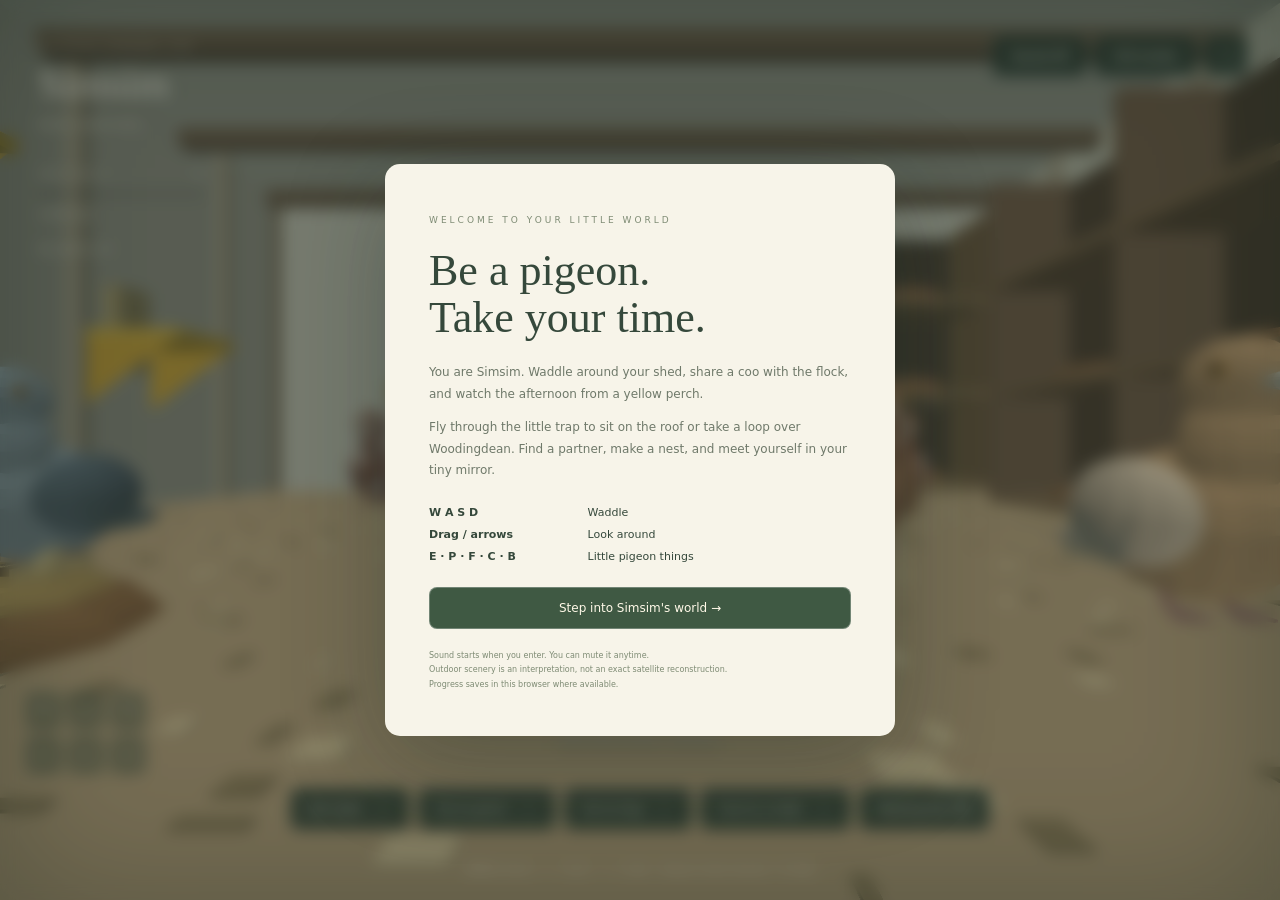
==== simsims-little-shed/index.html @ 7447b7e8 "Add Simsim's first-person pigeon game and game menu" ====
<!doctype html><html lang="en"><head><meta charset="utf-8"><meta name="viewport" content="width=device-width,initial-scale=1"><title>Simsim · A little pigeon life</title><link rel="stylesheet" href="style.css"></head><body><canvas id="world" aria-label="First person 3D pigeon simulation" tabindex="0"></canvas><div class="vignette"></div><header><div><small>A LITTLE PIGEON LIFE</small><h1>Simsim</h1><span id="place">Home, sweet shed.</span></div><div class="topButtons"><button id="sound">Sound off</button><button id="full">Full screen</button><button id="help">?</button></div></header><aside><label>SEED BELLY <b id="seeds">0</b></label><div class="meter"><i id="belly"></i></div><span id="round">A little loaf</span><div id="bond">No partner yet</div><div id="flightStat"></div></aside><div id="crosshair">·</div><div id="target"></div><div id="toast" role="status">Welcome home, Simsim.</div><nav id="actions"><button id="eat">Eat seed <kbd>E</kbd></button><button id="perch">Fly to perch <kbd>P</kbd></button><button id="fly">Go to trap <kbd>F</kbd></button><button id="coo">Coo to a male <kbd>C</kbd></button><button id="nest">Nesting box <kbd>B</kbd></button></nav><div id="walk"><button data-key="arrowleft">↶</button><button data-key="w">↑</button><button data-key="arrowright">↷</button><button data-key="a">←</button><button data-key="s">↓</button><button data-key="d">→</button></div><footer>WASD move · ← → turn · ↑ ↓ look · drag to look around · H help</footer><div id="intro" class="modal"><section><small>WELCOME TO YOUR LITTLE WORLD</small><h2>Be a pigeon.<br>Take your time.</h2><p>You are Simsim. Waddle around your shed, share a coo with the flock, and watch the afternoon from a yellow perch.</p><p>Fly through the little trap to sit on the roof or take a loop over Woodingdean. Find a partner, make a nest, and meet yourself in your tiny mirror.</p><div class="guide"><span><b>W A S D</b> Waddle</span><span><b>Drag / arrows</b> Look around</span><span><b>E · P · F · C · B</b> Little pigeon things</span></div><button id="start">Step into Simsim's world →</button><small class="note">Sound starts when you enter. You can mute it anytime.<br>Outdoor scenery is an interpretation, not an exact satellite reconstruction.<br>Progress saves in this browser where available.</small></section></div><script src="game3d.js"></script></body></html>
---- simsims-little-shed/style.css ----
*{box-sizing:border-box}html,body{width:100%;height:100%;margin:0;overflow:hidden;background:#abb9b4;color:#fff9e8;font-family:system-ui,sans-serif}#world{position:fixed;inset:0;width:100%;height:100%;display:block;touch-action:none;outline:none}.vignette{position:fixed;inset:0;pointer-events:none;box-shadow:inset 0 0 140px #17241c55}header{position:absolute;top:35px;left:38px;right:32px;display:flex;justify-content:space-between;pointer-events:none;text-shadow:0 2px 15px #0006}small{font-size:9px;letter-spacing:3px}h1{font-family:Georgia,serif;font-weight:400;font-size:43px;margin:5px 0}header span{font-size:11px;opacity:.8}.topButtons{display:flex;gap:7px;align-items:flex-start;pointer-events:auto}button{border:1px solid #fff4;background:#28382ed4;color:#fff9e8;backdrop-filter:blur(12px);border-radius:8px;padding:13px 18px;cursor:pointer;font:12px system-ui}button:hover{background:#596e4f}button:focus-visible{outline:3px solid #ead29b;outline-offset:3px}button:disabled{opacity:.55;cursor:default}aside{position:absolute;top:170px;left:38px;width:166px;text-shadow:0 1px 6px #0008}aside label{font-size:9px;letter-spacing:2px;display:flex;justify-content:space-between}.meter{height:4px;background:#0003;margin:12px 0 7px;border-radius:10px}.meter i{display:block;height:100%;background:#e3cd94;border-radius:10px;transition:width 1s}aside span,#bond,#flightStat{font-size:10px;line-height:1.7;opacity:.9}#bond{margin-top:18px}#crosshair{position:absolute;top:50%;left:50%;font-size:24px;pointer-events:none}#target{position:absolute;left:50%;top:54%;transform:translateX(-50%);text-align:center;font-size:12px;text-shadow:0 2px 6px #000;background:#23332799;border-radius:12px;padding:6px 12px;pointer-events:none}#target:empty{display:none}#toast{position:absolute;bottom:153px;left:50%;transform:translateX(-50%);text-align:center;max-width:600px;width:80%;font:italic 17px Georgia;text-shadow:0 2px 8px #000;pointer-events:none}nav{position:absolute;bottom:70px;left:50%;transform:translateX(-50%);display:flex;gap:8px;white-space:nowrap}kbd{font:9px system-ui;opacity:.6;border:1px solid #fff4;border-radius:3px;padding:2px 4px;margin-left:10px}footer{position:absolute;bottom:25px;width:100%;text-align:center;font-size:10px;letter-spacing:.5px;color:#fff9e8b3;pointer-events:none}.modal{position:absolute;inset:0;background:#14251d66;backdrop-filter:blur(8px);display:grid;place-items:center;padding:20px}.modal[hidden]{display:none}.modal section{max-width:510px;background:#f7f4e9;color:#35483b;padding:44px;border-radius:15px;box-shadow:0 24px 100px #12251d55}.modal small{color:#7e8b74}h2{font:44px/1.08 Georgia;margin:20px 0}.modal p{font-size:12px;line-height:1.8;color:#6f796a}.guide{display:grid;gap:9px;margin:24px 0;font-size:11px}.guide b{display:inline-block;width:155px}.modal button{width:100%;background:#3f5943;margin-bottom:20px}.note{display:block;font-size:8px!important;letter-spacing:0!important;line-height:1.8}#walk{position:absolute;bottom:125px;left:25px;display:grid;grid-template-columns:repeat(3,38px);gap:4px}#walk button{padding:10px 0;font-size:15px;background:#2c3c3066}@media(max-width:700px){header{top:20px;left:20px;right:15px}h1{font-size:32px}.topButtons button{padding:9px;font-size:10px}aside{left:20px;top:135px;width:130px}nav{bottom:44px;gap:4px;width:96%;flex-wrap:wrap;justify-content:center}nav button{padding:11px 9px;font-size:10px}kbd{display:none}footer{bottom:12px;font-size:8px}#toast{bottom:145px;font-size:14px;max-width:65%;left:63%}#walk{bottom:130px;left:15px;grid-template-columns:repeat(3,30px)}.modal section{padding:28px}h2{font-size:36px}}
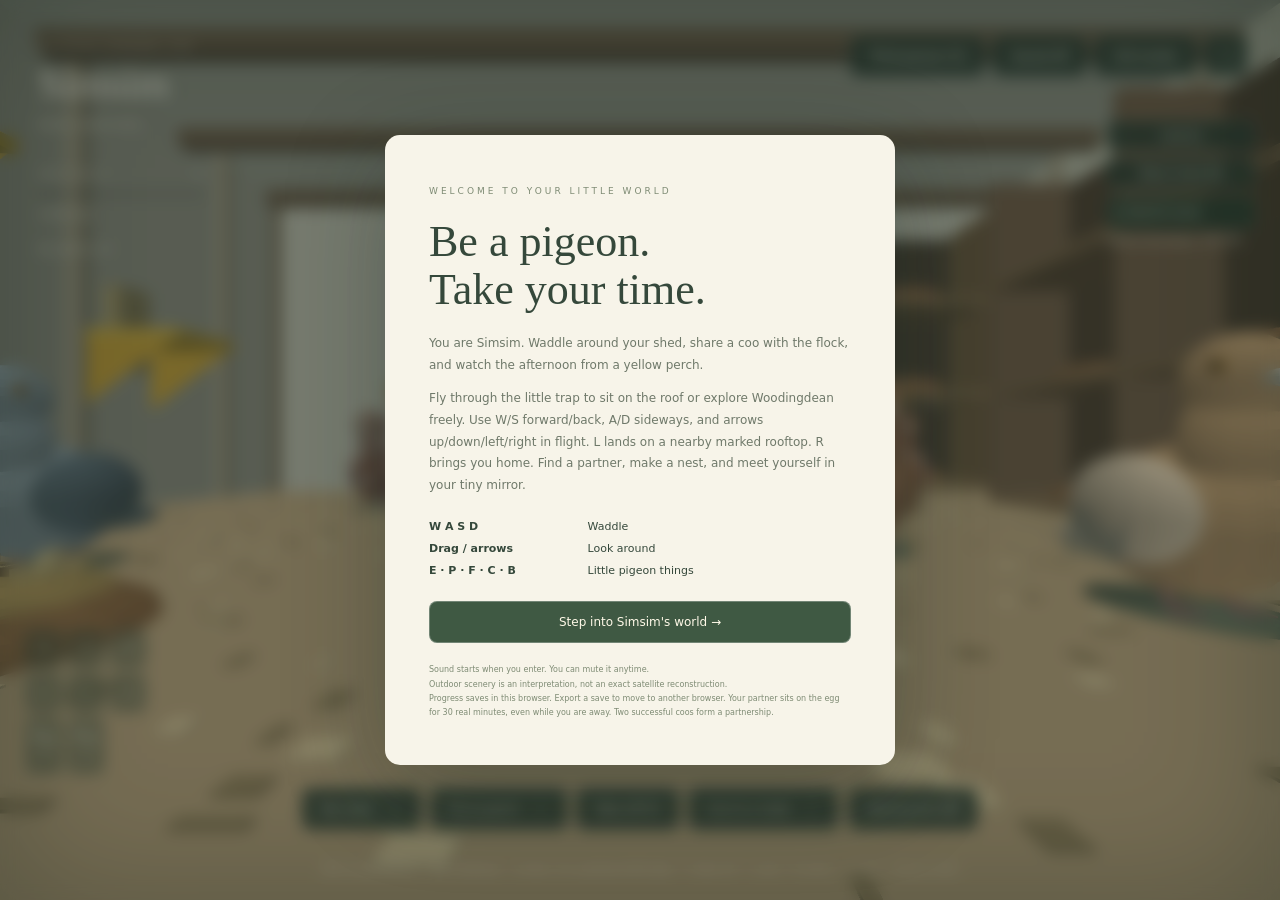
==== commit 5154a388: "Add saved pigeon families, free flight, third-person view and richer scenery" ====
--- a/simsims-little-shed/index.html
+++ b/simsims-little-shed/index.html
@@ -1,2 +1,3 @@
-<!doctype html><html lang="en"><head><meta charset="utf-8"><meta name="viewport" content="width=device-width,initial-scale=1"><title>Simsim · A little pigeon life</title><link rel="stylesheet" href="style.css"></head><body><canvas id="world" aria-label="First person 3D pigeon simulation" tabindex="0"></canvas><div class="vignette"></div><header><div><small>A LITTLE PIGEON LIFE</small><h1>Simsim</h1><span id="place">Home, sweet shed.</span></div><div class="topButtons"><button id="sound">Sound off</button><button id="full">Full screen</button><button id="help">?</button></div></header><aside><label>SEED BELLY <b id="seeds">0</b></label><div class="meter"><i id="belly"></i></div><span id="round">A little loaf</span><div id="bond">No partner yet</div><div id="flightStat"></div></aside><div id="crosshair">·</div><div id="target"></div><div id="toast" role="status">Welcome home, Simsim.</div><nav id="actions"><button id="eat">Eat seed <kbd>E</kbd></button><button id="perch">Fly to perch <kbd>P</kbd></button><button id="fly">Go to trap <kbd>F</kbd></button><button id="coo">Coo to a male <kbd>C</kbd></button><button id="nest">Nesting box <kbd>B</kbd></button></nav><div id="walk"><button data-key="arrowleft">↶</button><button data-key="w">↑</button><button data-key="arrowright">↷</button><button data-key="a">←</button><button data-key="s">↓</button><button data-key="d">→</button></div><footer>WASD move · ← → turn · ↑ ↓ look · drag to look around · H help</footer><div id="intro" class="modal"><section><small>WELCOME TO YOUR LITTLE WORLD</small><h2>Be a pigeon.<br>Take your time.</h2><p>You are Simsim. Waddle around your shed, share a coo with the flock, and watch the afternoon from a yellow perch.</p><p>Fly through the little trap to sit on the roof or take a loop over Woodingdean. Find a partner, make a nest, and meet yourself in your tiny mirror.</p><div class="guide"><span><b>W A S D</b> Waddle</span><span><b>Drag / arrows</b> Look around</span><span><b>E · P · F · C · B</b> Little pigeon things</span></div><button id="start">Step into Simsim's world →</button><small class="note">Sound starts when you enter. You can mute it anytime.<br>Outdoor scenery is an interpretation, not an exact satellite reconstruction.<br>Progress saves in this browser where available.</small></section></div><script src="game3d.js"></script></body></html>
+<!doctype html><html lang="en"><head><meta charset="utf-8"><meta name="viewport" content="width=device-width,initial-scale=1"><title>Simsim · A little pigeon life</title><link rel="stylesheet" href="style.css"></head><body><canvas id="world" aria-label="First person 3D pigeon simulation" tabindex="0"></canvas><div class="vignette"></div><header><div><small>A LITTLE PIGEON LIFE</small><h1>Simsim</h1><span id="place">Home, sweet shed.</span></div><div class="topButtons"><button id="view">Third person [V]</button><button id="sound">Sound off</button><button id="full">Full screen</button><button id="help">?</button></div></header><aside><label>SEED BELLY <b id="seeds">0</b></label><div class="meter"><i id="belly"></i></div><span id="round">A little loaf</span><div id="bond">No partner yet</div><div id="flightStat"></div></aside><div id="extras"><button id="land">Land [L]</button><button id="home">Return home [R]</button><details><summary>Sound &amp; saves</summary><button id="femaleLoad">Load Simsim coo</button><input id="femaleAudio" type="file" accept="audio/*,.m4a" hidden><button id="maleLoad">Load male reply (5s)</button><input id="maleAudio" type="file" accept="audio/*,.m4a" hidden><button id="backup">Export save</button><button id="restore">Import save</button><input id="saveFile" type="file" accept="application/json" hidden><label>Ambience <input id="ambience" type="range" min="0" max="1" step=".05" value=".3"></label><label>Effects <input id="effects" type="range" min="0" max="1" step=".05" value=".7"></label></details><small id="saveState">Checking save…</small></div><div id="crosshair">·</div><div id="target"></div><div id="toast" role="status">Welcome home, Simsim.</div><nav id="actions"><button id="eat">Eat seed <kbd>E</kbd></button><button id="perch">Fly to perch <kbd>P</kbd></button><button id="fly">Go to trap <kbd>F</kbd></button><button id="coo">Coo to a male <kbd>C</kbd></button><button id="nest">Nesting box <kbd>B</kbd></button></nav><div id="walk"><button data-key="arrowleft">↶</button><button data-key="w">↑</button><button data-key="arrowright">↷</button><button data-key="a">←</button><button data-key="s">↓</button><button data-key="d">→</button><button data-key="arrowup">Fly ↑</button><button data-key="arrowdown">Fly ↓</button></div><footer>W/S forward/back · A/D sideways · arrows: fly up/down/left/right · F take off · L land · R home · V view · drag to look</footer><div id="intro" class="modal"><section><small>WELCOME TO YOUR LITTLE WORLD</small><h2>Be a pigeon.<br>Take your time.</h2><p>You are Simsim. Waddle around your shed, share a coo with the flock, and watch the afternoon from a yellow perch.</p><p>Fly through the little trap to sit on the roof or explore Woodingdean freely. Use W/S forward/back, A/D sideways, and arrows up/down/left/right in flight. L lands on a nearby marked rooftop. R brings you home. Find a partner, make a nest, and meet yourself in your tiny mirror.</p><div class="guide"><span><b>W A S D</b> Waddle</span><span><b>Drag / arrows</b> Look around</span><span><b>E · P · F · C · B</b> Little pigeon things</span></div><button id="start">Step into Simsim's world →</button><small class="note">Sound starts when you enter. You can mute it anytime.<br>Outdoor scenery is an interpretation, not an exact satellite reconstruction.<br>Progress saves in this browser. Export a save to move to another browser. Your partner sits on the egg for 30 real minutes, even while you are away. Two successful coos form a partnership.</small></section></div><script src="game3d.js"></script><script src="upgrade.js"></script></body></html>
 
+
--- a/simsims-little-shed/style.css
+++ b/simsims-little-shed/style.css
@@ -1 +1,4 @@
 *{box-sizing:border-box}html,body{width:100%;height:100%;margin:0;overflow:hidden;background:#abb9b4;color:#fff9e8;font-family:system-ui,sans-serif}#world{position:fixed;inset:0;width:100%;height:100%;display:block;touch-action:none;outline:none}.vignette{position:fixed;inset:0;pointer-events:none;box-shadow:inset 0 0 140px #17241c55}header{position:absolute;top:35px;left:38px;right:32px;display:flex;justify-content:space-between;pointer-events:none;text-shadow:0 2px 15px #0006}small{font-size:9px;letter-spacing:3px}h1{font-family:Georgia,serif;font-weight:400;font-size:43px;margin:5px 0}header span{font-size:11px;opacity:.8}.topButtons{display:flex;gap:7px;align-items:flex-start;pointer-events:auto}button{border:1px solid #fff4;background:#28382ed4;color:#fff9e8;backdrop-filter:blur(12px);border-radius:8px;padding:13px 18px;cursor:pointer;font:12px system-ui}button:hover{background:#596e4f}button:focus-visible{outline:3px solid #ead29b;outline-offset:3px}button:disabled{opacity:.55;cursor:default}aside{position:absolute;top:170px;left:38px;width:166px;text-shadow:0 1px 6px #0008}aside label{font-size:9px;letter-spacing:2px;display:flex;justify-content:space-between}.meter{height:4px;background:#0003;margin:12px 0 7px;border-radius:10px}.meter i{display:block;height:100%;background:#e3cd94;border-radius:10px;transition:width 1s}aside span,#bond,#flightStat{font-size:10px;line-height:1.7;opacity:.9}#bond{margin-top:18px}#crosshair{position:absolute;top:50%;left:50%;font-size:24px;pointer-events:none}#target{position:absolute;left:50%;top:54%;transform:translateX(-50%);text-align:center;font-size:12px;text-shadow:0 2px 6px #000;background:#23332799;border-radius:12px;padding:6px 12px;pointer-events:none}#target:empty{display:none}#toast{position:absolute;bottom:153px;left:50%;transform:translateX(-50%);text-align:center;max-width:600px;width:80%;font:italic 17px Georgia;text-shadow:0 2px 8px #000;pointer-events:none}nav{position:absolute;bottom:70px;left:50%;transform:translateX(-50%);display:flex;gap:8px;white-space:nowrap}kbd{font:9px system-ui;opacity:.6;border:1px solid #fff4;border-radius:3px;padding:2px 4px;margin-left:10px}footer{position:absolute;bottom:25px;width:100%;text-align:center;font-size:10px;letter-spacing:.5px;color:#fff9e8b3;pointer-events:none}.modal{position:absolute;inset:0;background:#14251d66;backdrop-filter:blur(8px);display:grid;place-items:center;padding:20px}.modal[hidden]{display:none}.modal section{max-width:510px;background:#f7f4e9;color:#35483b;padding:44px;border-radius:15px;box-shadow:0 24px 100px #12251d55}.modal small{color:#7e8b74}h2{font:44px/1.08 Georgia;margin:20px 0}.modal p{font-size:12px;line-height:1.8;color:#6f796a}.guide{display:grid;gap:9px;margin:24px 0;font-size:11px}.guide b{display:inline-block;width:155px}.modal button{width:100%;background:#3f5943;margin-bottom:20px}.note{display:block;font-size:8px!important;letter-spacing:0!important;line-height:1.8}#walk{position:absolute;bottom:125px;left:25px;display:grid;grid-template-columns:repeat(3,38px);gap:4px}#walk button{padding:10px 0;font-size:15px;background:#2c3c3066}@media(max-width:700px){header{top:20px;left:20px;right:15px}h1{font-size:32px}.topButtons button{padding:9px;font-size:10px}aside{left:20px;top:135px;width:130px}nav{bottom:44px;gap:4px;width:96%;flex-wrap:wrap;justify-content:center}nav button{padding:11px 9px;font-size:10px}kbd{display:none}footer{bottom:12px;font-size:8px}#toast{bottom:145px;font-size:14px;max-width:65%;left:63%}#walk{bottom:130px;left:15px;grid-template-columns:repeat(3,30px)}.modal section{padding:28px}h2{font-size:36px}}
+
+#extras{position:absolute;right:24px;top:120px;display:flex;flex-direction:column;gap:7px;width:150px}#extras button{padding:9px;font-size:10px}#extras label{font-size:10px;display:grid;gap:3px}#extras input[type=range]{width:100%;accent-color:#ddc995}#saveState{font-size:8px;letter-spacing:0}.topButtons{flex-wrap:wrap;justify-content:flex-end}#walk{grid-template-columns:repeat(3,38px)}@media(max-width:700px){#extras{top:170px;right:12px;width:115px}#extras button{padding:7px}#extras label{font-size:8px}aside{width:115px}nav{bottom:45px}footer{font-size:7px;padding:0 10px}.topButtons{max-width:200px}}
+#extras details{border:1px solid #fff3;border-radius:8px;background:#273b2ed9;padding:10px;backdrop-filter:blur(12px)}#extras summary{font-size:10px;cursor:pointer}#extras details button{width:100%;margin-top:7px}#extras details label{margin-top:10px}
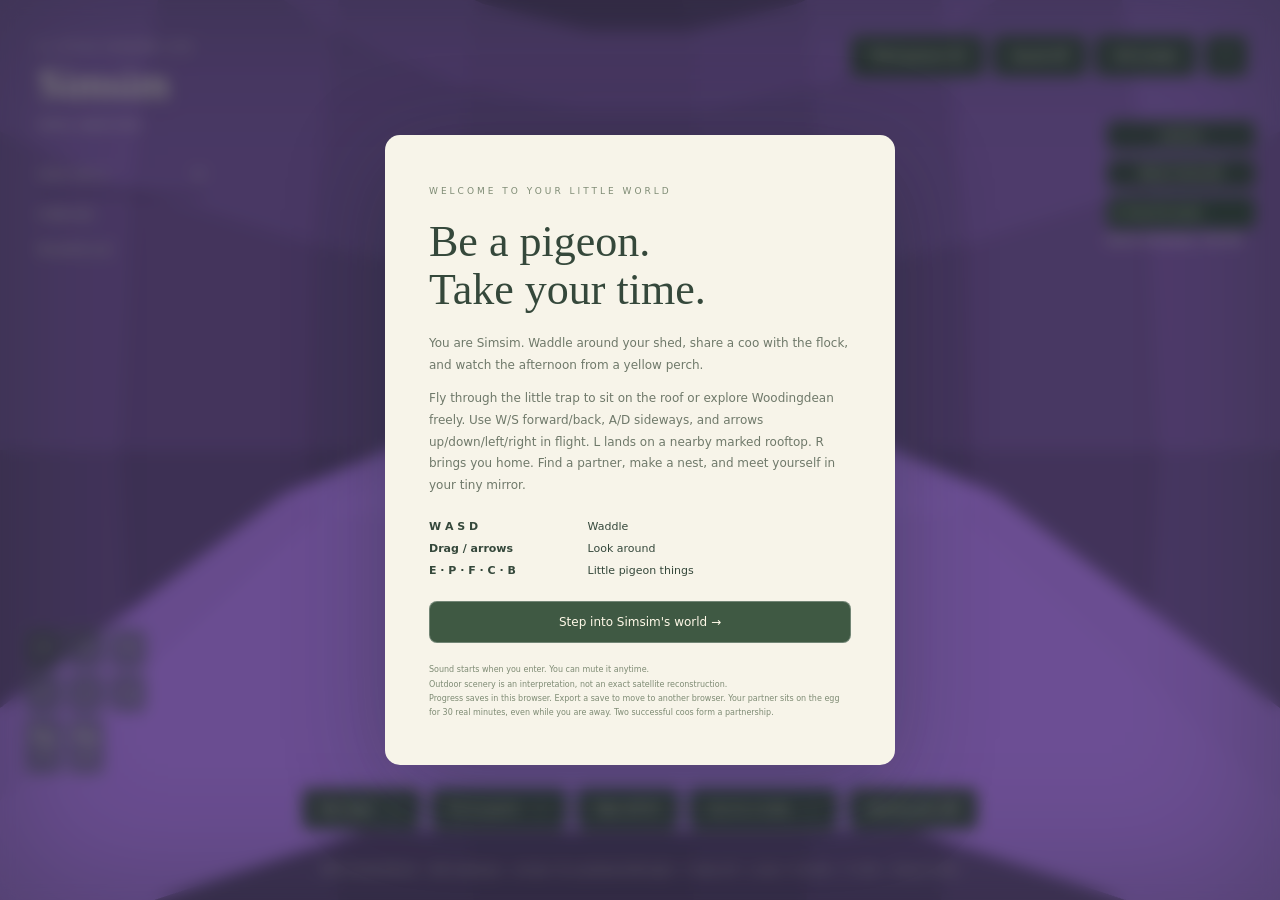
==== commit 9dcc67cb: "Force fresh game scripts after reverting expensive pigeon graphics" ====
--- a/simsims-little-shed/index.html
+++ b/simsims-little-shed/index.html
@@ -1,3 +1,3 @@
-<!doctype html><html lang="en"><head><meta charset="utf-8"><meta name="viewport" content="width=device-width,initial-scale=1"><title>Simsim · A little pigeon life</title><link rel="stylesheet" href="style.css"></head><body><canvas id="world" aria-label="First person 3D pigeon simulation" tabindex="0"></canvas><div class="vignette"></div><header><div><small>A LITTLE PIGEON LIFE</small><h1>Simsim</h1><span id="place">Home, sweet shed.</span></div><div class="topButtons"><button id="view">Third person [V]</button><button id="sound">Sound off</button><button id="full">Full screen</button><button id="help">?</button></div></header><aside><label>SEED BELLY <b id="seeds">0</b></label><div class="meter"><i id="belly"></i></div><span id="round">A little loaf</span><div id="bond">No partner yet</div><div id="flightStat"></div></aside><div id="extras"><button id="land">Land [L]</button><button id="home">Return home [R]</button><details><summary>Sound &amp; saves</summary><button id="femaleLoad">Load Simsim coo</button><input id="femaleAudio" type="file" accept="audio/*,.m4a" hidden><button id="maleLoad">Load male reply (5s)</button><input id="maleAudio" type="file" accept="audio/*,.m4a" hidden><button id="backup">Export save</button><button id="restore">Import save</button><input id="saveFile" type="file" accept="application/json" hidden><label>Ambience <input id="ambience" type="range" min="0" max="1" step=".05" value=".3"></label><label>Effects <input id="effects" type="range" min="0" max="1" step=".05" value=".7"></label></details><small id="saveState">Checking save…</small></div><div id="crosshair">·</div><div id="target"></div><div id="toast" role="status">Welcome home, Simsim.</div><nav id="actions"><button id="eat">Eat seed <kbd>E</kbd></button><button id="perch">Fly to perch <kbd>P</kbd></button><button id="fly">Go to trap <kbd>F</kbd></button><button id="coo">Coo to a male <kbd>C</kbd></button><button id="nest">Nesting box <kbd>B</kbd></button></nav><div id="walk"><button data-key="arrowleft">↶</button><button data-key="w">↑</button><button data-key="arrowright">↷</button><button data-key="a">←</button><button data-key="s">↓</button><button data-key="d">→</button><button data-key="arrowup">Fly ↑</button><button data-key="arrowdown">Fly ↓</button></div><footer>W/S forward/back · A/D sideways · arrows: fly up/down/left/right · F take off · L land · R home · V view · drag to look</footer><div id="intro" class="modal"><section><small>WELCOME TO YOUR LITTLE WORLD</small><h2>Be a pigeon.<br>Take your time.</h2><p>You are Simsim. Waddle around your shed, share a coo with the flock, and watch the afternoon from a yellow perch.</p><p>Fly through the little trap to sit on the roof or explore Woodingdean freely. Use W/S forward/back, A/D sideways, and arrows up/down/left/right in flight. L lands on a nearby marked rooftop. R brings you home. Find a partner, make a nest, and meet yourself in your tiny mirror.</p><div class="guide"><span><b>W A S D</b> Waddle</span><span><b>Drag / arrows</b> Look around</span><span><b>E · P · F · C · B</b> Little pigeon things</span></div><button id="start">Step into Simsim's world →</button><small class="note">Sound starts when you enter. You can mute it anytime.<br>Outdoor scenery is an interpretation, not an exact satellite reconstruction.<br>Progress saves in this browser. Export a save to move to another browser. Your partner sits on the egg for 30 real minutes, even while you are away. Two successful coos form a partnership.</small></section></div><script src="game3d.js"></script><script src="upgrade.js"></script></body></html>
+<!doctype html><html lang="en"><head><meta charset="utf-8"><meta name="viewport" content="width=device-width,initial-scale=1"><title>Simsim · A little pigeon life</title><link rel="stylesheet" href="style.css"></head><body><canvas id="world" aria-label="First person 3D pigeon simulation" tabindex="0"></canvas><div class="vignette"></div><header><div><small>A LITTLE PIGEON LIFE</small><h1>Simsim</h1><span id="place">Home, sweet shed.</span></div><div class="topButtons"><button id="view">Third person [V]</button><button id="sound">Sound off</button><button id="full">Full screen</button><button id="help">?</button></div></header><aside><label>SEED BELLY <b id="seeds">0</b></label><div class="meter"><i id="belly"></i></div><span id="round">A little loaf</span><div id="bond">No partner yet</div><div id="flightStat"></div></aside><div id="extras"><button id="land">Land [L]</button><button id="home">Return home [R]</button><details><summary>Sound &amp; saves</summary><button id="femaleLoad">Load Simsim coo</button><input id="femaleAudio" type="file" accept="audio/*,.m4a" hidden><button id="maleLoad">Load male reply (5s)</button><input id="maleAudio" type="file" accept="audio/*,.m4a" hidden><button id="backup">Export save</button><button id="restore">Import save</button><input id="saveFile" type="file" accept="application/json" hidden><label>Ambience <input id="ambience" type="range" min="0" max="1" step=".05" value=".3"></label><label>Effects <input id="effects" type="range" min="0" max="1" step=".05" value=".7"></label></details><small id="saveState">Checking save…</small></div><div id="crosshair">·</div><div id="target"></div><div id="toast" role="status">Welcome home, Simsim.</div><nav id="actions"><button id="eat">Eat seed <kbd>E</kbd></button><button id="perch">Fly to perch <kbd>P</kbd></button><button id="fly">Go to trap <kbd>F</kbd></button><button id="coo">Coo to a male <kbd>C</kbd></button><button id="nest">Nesting box <kbd>B</kbd></button></nav><div id="walk"><button data-key="arrowleft">↶</button><button data-key="w">↑</button><button data-key="arrowright">↷</button><button data-key="a">←</button><button data-key="s">↓</button><button data-key="d">→</button><button data-key="arrowup">Fly ↑</button><button data-key="arrowdown">Fly ↓</button></div><footer>W/S forward/back · A/D sideways · arrows: fly up/down/left/right · F take off · L land · R home · V view · drag to look</footer><div id="intro" class="modal"><section><small>WELCOME TO YOUR LITTLE WORLD</small><h2>Be a pigeon.<br>Take your time.</h2><p>You are Simsim. Waddle around your shed, share a coo with the flock, and watch the afternoon from a yellow perch.</p><p>Fly through the little trap to sit on the roof or explore Woodingdean freely. Use W/S forward/back, A/D sideways, and arrows up/down/left/right in flight. L lands on a nearby marked rooftop. R brings you home. Find a partner, make a nest, and meet yourself in your tiny mirror.</p><div class="guide"><span><b>W A S D</b> Waddle</span><span><b>Drag / arrows</b> Look around</span><span><b>E · P · F · C · B</b> Little pigeon things</span></div><button id="start">Step into Simsim's world →</button><small class="note">Sound starts when you enter. You can mute it anytime.<br>Outdoor scenery is an interpretation, not an exact satellite reconstruction.<br>Progress saves in this browser. Export a save to move to another browser. Your partner sits on the egg for 30 real minutes, even while you are away. Two successful coos form a partnership.</small></section></div><script src="game3d.js?v=restored-20261117"></script><script src="upgrade.js?v=restored-20261117"></script></body></html>
 
 
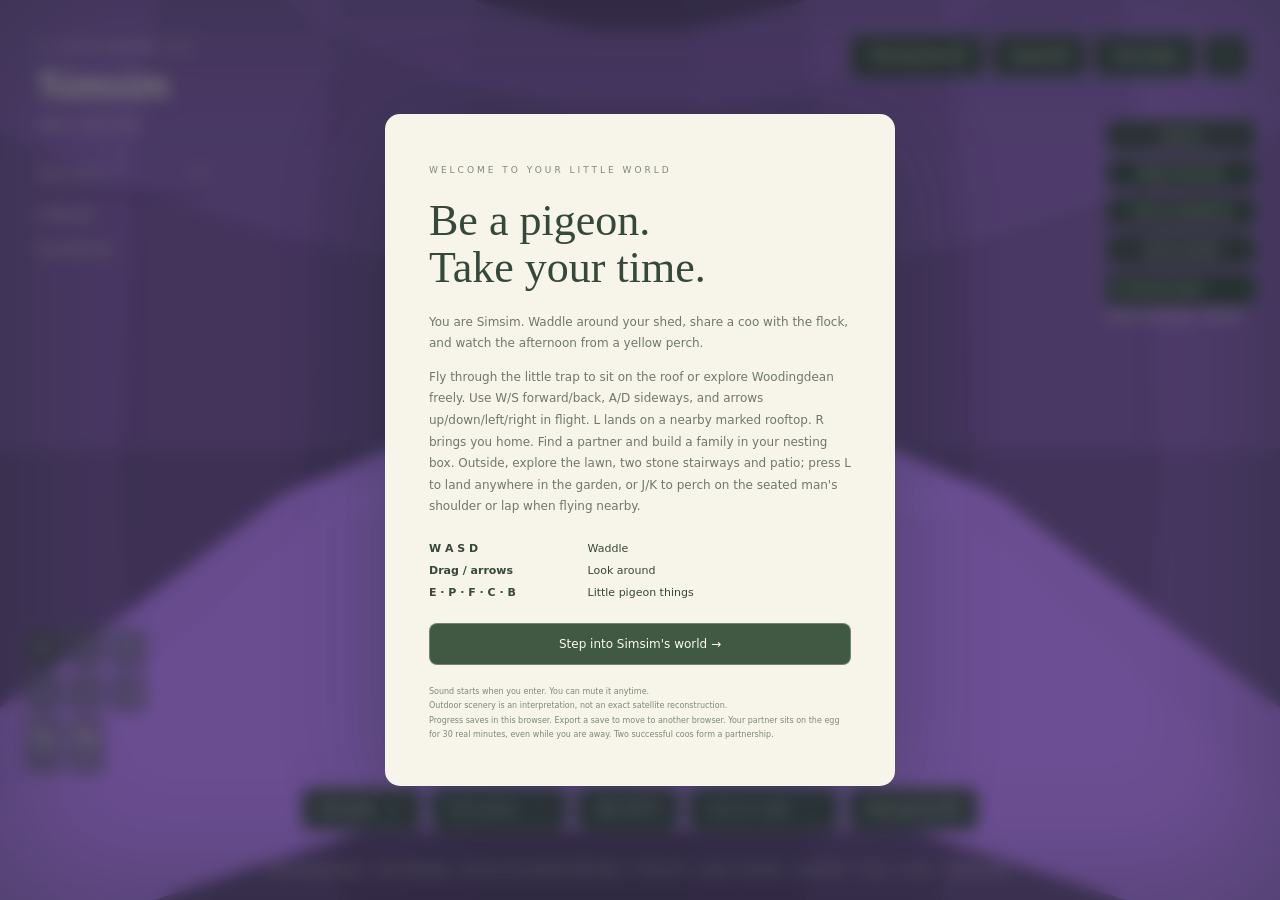
==== commit d4a46b0c: "Add shoulder/lap buttons and update instructions; refresh game scripts" ====
--- a/simsims-little-shed/index.html
+++ b/simsims-little-shed/index.html
@@ -1,3 +1,3 @@
-<!doctype html><html lang="en"><head><meta charset="utf-8"><meta name="viewport" content="width=device-width,initial-scale=1"><title>Simsim · A little pigeon life</title><link rel="stylesheet" href="style.css"></head><body><canvas id="world" aria-label="First person 3D pigeon simulation" tabindex="0"></canvas><div class="vignette"></div><header><div><small>A LITTLE PIGEON LIFE</small><h1>Simsim</h1><span id="place">Home, sweet shed.</span></div><div class="topButtons"><button id="view">Third person [V]</button><button id="sound">Sound off</button><button id="full">Full screen</button><button id="help">?</button></div></header><aside><label>SEED BELLY <b id="seeds">0</b></label><div class="meter"><i id="belly"></i></div><span id="round">A little loaf</span><div id="bond">No partner yet</div><div id="flightStat"></div></aside><div id="extras"><button id="land">Land [L]</button><button id="home">Return home [R]</button><details><summary>Sound &amp; saves</summary><button id="femaleLoad">Load Simsim coo</button><input id="femaleAudio" type="file" accept="audio/*,.m4a" hidden><button id="maleLoad">Load male reply (5s)</button><input id="maleAudio" type="file" accept="audio/*,.m4a" hidden><button id="backup">Export save</button><button id="restore">Import save</button><input id="saveFile" type="file" accept="application/json" hidden><label>Ambience <input id="ambience" type="range" min="0" max="1" step=".05" value=".3"></label><label>Effects <input id="effects" type="range" min="0" max="1" step=".05" value=".7"></label></details><small id="saveState">Checking save…</small></div><div id="crosshair">·</div><div id="target"></div><div id="toast" role="status">Welcome home, Simsim.</div><nav id="actions"><button id="eat">Eat seed <kbd>E</kbd></button><button id="perch">Fly to perch <kbd>P</kbd></button><button id="fly">Go to trap <kbd>F</kbd></button><button id="coo">Coo to a male <kbd>C</kbd></button><button id="nest">Nesting box <kbd>B</kbd></button></nav><div id="walk"><button data-key="arrowleft">↶</button><button data-key="w">↑</button><button data-key="arrowright">↷</button><button data-key="a">←</button><button data-key="s">↓</button><button data-key="d">→</button><button data-key="arrowup">Fly ↑</button><button data-key="arrowdown">Fly ↓</button></div><footer>W/S forward/back · A/D sideways · arrows: fly up/down/left/right · F take off · L land · R home · V view · drag to look</footer><div id="intro" class="modal"><section><small>WELCOME TO YOUR LITTLE WORLD</small><h2>Be a pigeon.<br>Take your time.</h2><p>You are Simsim. Waddle around your shed, share a coo with the flock, and watch the afternoon from a yellow perch.</p><p>Fly through the little trap to sit on the roof or explore Woodingdean freely. Use W/S forward/back, A/D sideways, and arrows up/down/left/right in flight. L lands on a nearby marked rooftop. R brings you home. Find a partner, make a nest, and meet yourself in your tiny mirror.</p><div class="guide"><span><b>W A S D</b> Waddle</span><span><b>Drag / arrows</b> Look around</span><span><b>E · P · F · C · B</b> Little pigeon things</span></div><button id="start">Step into Simsim's world →</button><small class="note">Sound starts when you enter. You can mute it anytime.<br>Outdoor scenery is an interpretation, not an exact satellite reconstruction.<br>Progress saves in this browser. Export a save to move to another browser. Your partner sits on the egg for 30 real minutes, even while you are away. Two successful coos form a partnership.</small></section></div><script src="game3d.js?v=restored-20261117"></script><script src="upgrade.js?v=restored-20261117"></script></body></html>
+<!doctype html><html lang="en"><head><meta charset="utf-8"><meta name="viewport" content="width=device-width,initial-scale=1"><title>Simsim · A little pigeon life</title><link rel="stylesheet" href="style.css"></head><body><canvas id="world" aria-label="First person 3D pigeon simulation" tabindex="0"></canvas><div class="vignette"></div><header><div><small>A LITTLE PIGEON LIFE</small><h1>Simsim</h1><span id="place">Home, sweet shed.</span></div><div class="topButtons"><button id="view">Third person [V]</button><button id="sound">Sound off</button><button id="full">Full screen</button><button id="help">?</button></div></header><aside><label>SEED BELLY <b id="seeds">0</b></label><div class="meter"><i id="belly"></i></div><span id="round">A little loaf</span><div id="bond">No partner yet</div><div id="flightStat"></div></aside><div id="extras"><button id="land">Land [L]</button><button id="home">Return home [R]</button><button id="shoulder">Land on shoulder [J]</button><button id="lapSeat">Land on lap [K]</button><details><summary>Sound &amp; saves</summary><button id="femaleLoad">Load Simsim coo</button><input id="femaleAudio" type="file" accept="audio/*,.m4a" hidden><button id="maleLoad">Load male reply (5s)</button><input id="maleAudio" type="file" accept="audio/*,.m4a" hidden><button id="backup">Export save</button><button id="restore">Import save</button><input id="saveFile" type="file" accept="application/json" hidden><label>Ambience <input id="ambience" type="range" min="0" max="1" step=".05" value=".3"></label><label>Effects <input id="effects" type="range" min="0" max="1" step=".05" value=".7"></label></details><small id="saveState">Checking save…</small></div><div id="crosshair">·</div><div id="target"></div><div id="toast" role="status">Welcome home, Simsim.</div><nav id="actions"><button id="eat">Eat seed <kbd>E</kbd></button><button id="perch">Fly to perch <kbd>P</kbd></button><button id="fly">Go to trap <kbd>F</kbd></button><button id="coo">Coo to a male <kbd>C</kbd></button><button id="nest">Nesting box <kbd>B</kbd></button></nav><div id="walk"><button data-key="arrowleft">↶</button><button data-key="w">↑</button><button data-key="arrowright">↷</button><button data-key="a">←</button><button data-key="s">↓</button><button data-key="d">→</button><button data-key="arrowup">Fly ↑</button><button data-key="arrowdown">Fly ↓</button></div><footer>W/S forward/back · A/D sideways · arrows: fly up/down/left/right · F take off · L land · R home · J shoulder · K lap · V view · drag to look</footer><div id="intro" class="modal"><section><small>WELCOME TO YOUR LITTLE WORLD</small><h2>Be a pigeon.<br>Take your time.</h2><p>You are Simsim. Waddle around your shed, share a coo with the flock, and watch the afternoon from a yellow perch.</p><p>Fly through the little trap to sit on the roof or explore Woodingdean freely. Use W/S forward/back, A/D sideways, and arrows up/down/left/right in flight. L lands on a nearby marked rooftop. R brings you home. Find a partner and build a family in your nesting box. Outside, explore the lawn, two stone stairways and patio; press L to land anywhere in the garden, or J/K to perch on the seated man's shoulder or lap when flying nearby.</p><div class="guide"><span><b>W A S D</b> Waddle</span><span><b>Drag / arrows</b> Look around</span><span><b>E · P · F · C · B</b> Little pigeon things</span></div><button id="start">Step into Simsim's world →</button><small class="note">Sound starts when you enter. You can mute it anytime.<br>Outdoor scenery is an interpretation, not an exact satellite reconstruction.<br>Progress saves in this browser. Export a save to move to another browser. Your partner sits on the egg for 30 real minutes, even while you are away. Two successful coos form a partnership.</small></section></div><script src="game3d.js?v=garden-v1"></script><script src="upgrade.js?v=garden-v1"></script></body></html>
 
 
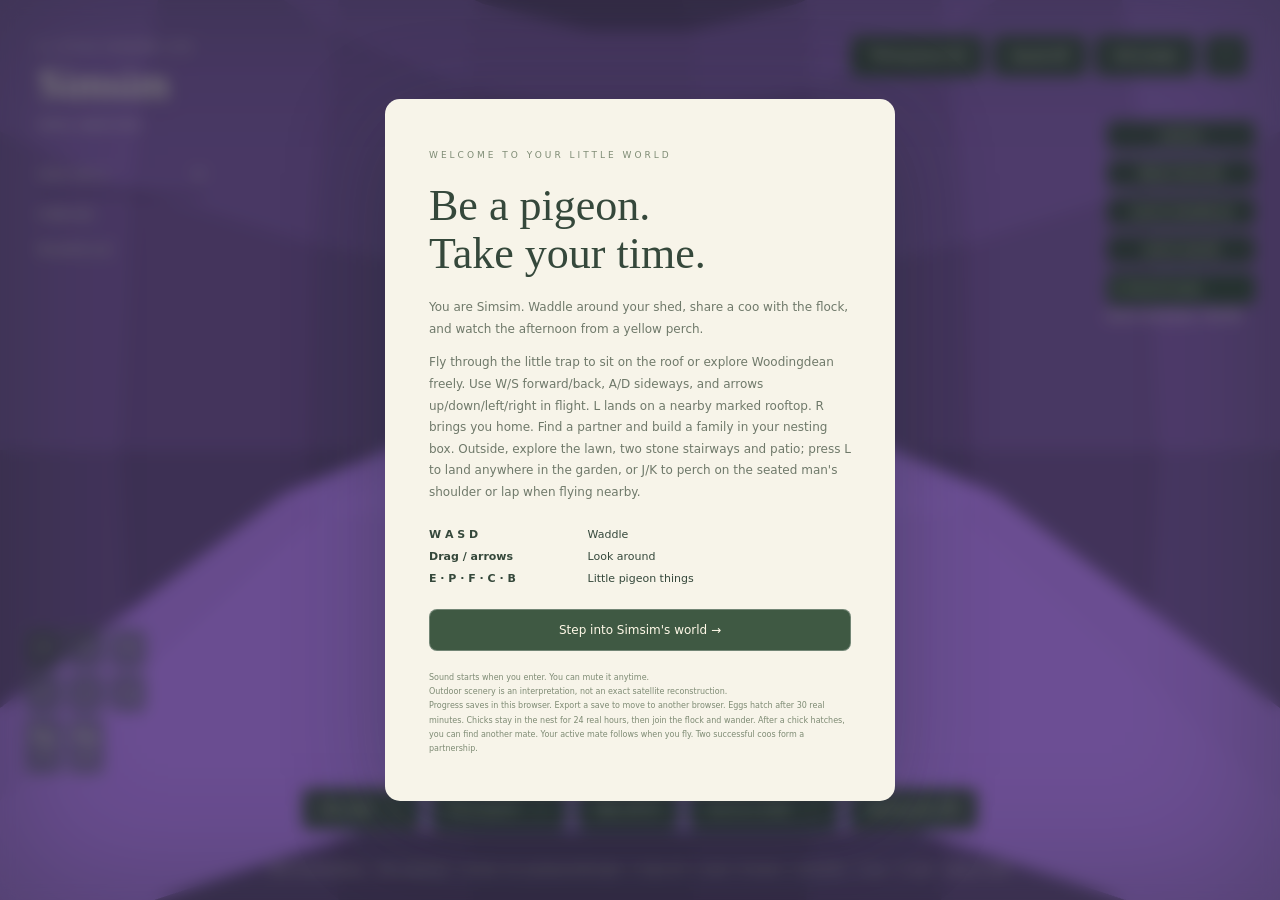
==== commit a16ed444: "Explain chick growth and mate-following; refresh browser scripts" ====
--- a/simsims-little-shed/index.html
+++ b/simsims-little-shed/index.html
@@ -1,3 +1,3 @@
-<!doctype html><html lang="en"><head><meta charset="utf-8"><meta name="viewport" content="width=device-width,initial-scale=1"><title>Simsim · A little pigeon life</title><link rel="stylesheet" href="style.css"></head><body><canvas id="world" aria-label="First person 3D pigeon simulation" tabindex="0"></canvas><div class="vignette"></div><header><div><small>A LITTLE PIGEON LIFE</small><h1>Simsim</h1><span id="place">Home, sweet shed.</span></div><div class="topButtons"><button id="view">Third person [V]</button><button id="sound">Sound off</button><button id="full">Full screen</button><button id="help">?</button></div></header><aside><label>SEED BELLY <b id="seeds">0</b></label><div class="meter"><i id="belly"></i></div><span id="round">A little loaf</span><div id="bond">No partner yet</div><div id="flightStat"></div></aside><div id="extras"><button id="land">Land [L]</button><button id="home">Return home [R]</button><button id="shoulder">Land on shoulder [J]</button><button id="lapSeat">Land on lap [K]</button><details><summary>Sound &amp; saves</summary><button id="femaleLoad">Load Simsim coo</button><input id="femaleAudio" type="file" accept="audio/*,.m4a" hidden><button id="maleLoad">Load male reply (5s)</button><input id="maleAudio" type="file" accept="audio/*,.m4a" hidden><button id="backup">Export save</button><button id="restore">Import save</button><input id="saveFile" type="file" accept="application/json" hidden><label>Ambience <input id="ambience" type="range" min="0" max="1" step=".05" value=".3"></label><label>Effects <input id="effects" type="range" min="0" max="1" step=".05" value=".7"></label></details><small id="saveState">Checking save…</small></div><div id="crosshair">·</div><div id="target"></div><div id="toast" role="status">Welcome home, Simsim.</div><nav id="actions"><button id="eat">Eat seed <kbd>E</kbd></button><button id="perch">Fly to perch <kbd>P</kbd></button><button id="fly">Go to trap <kbd>F</kbd></button><button id="coo">Coo to a male <kbd>C</kbd></button><button id="nest">Nesting box <kbd>B</kbd></button></nav><div id="walk"><button data-key="arrowleft">↶</button><button data-key="w">↑</button><button data-key="arrowright">↷</button><button data-key="a">←</button><button data-key="s">↓</button><button data-key="d">→</button><button data-key="arrowup">Fly ↑</button><button data-key="arrowdown">Fly ↓</button></div><footer>W/S forward/back · A/D sideways · arrows: fly up/down/left/right · F take off · L land · R home · J shoulder · K lap · V view · drag to look</footer><div id="intro" class="modal"><section><small>WELCOME TO YOUR LITTLE WORLD</small><h2>Be a pigeon.<br>Take your time.</h2><p>You are Simsim. Waddle around your shed, share a coo with the flock, and watch the afternoon from a yellow perch.</p><p>Fly through the little trap to sit on the roof or explore Woodingdean freely. Use W/S forward/back, A/D sideways, and arrows up/down/left/right in flight. L lands on a nearby marked rooftop. R brings you home. Find a partner and build a family in your nesting box. Outside, explore the lawn, two stone stairways and patio; press L to land anywhere in the garden, or J/K to perch on the seated man's shoulder or lap when flying nearby.</p><div class="guide"><span><b>W A S D</b> Waddle</span><span><b>Drag / arrows</b> Look around</span><span><b>E · P · F · C · B</b> Little pigeon things</span></div><button id="start">Step into Simsim's world →</button><small class="note">Sound starts when you enter. You can mute it anytime.<br>Outdoor scenery is an interpretation, not an exact satellite reconstruction.<br>Progress saves in this browser. Export a save to move to another browser. Your partner sits on the egg for 30 real minutes, even while you are away. Two successful coos form a partnership.</small></section></div><script src="game3d.js?v=garden-v1"></script><script src="upgrade.js?v=garden-v1"></script></body></html>
+<!doctype html><html lang="en"><head><meta charset="utf-8"><meta name="viewport" content="width=device-width,initial-scale=1"><title>Simsim · A little pigeon life</title><link rel="stylesheet" href="style.css"></head><body><canvas id="world" aria-label="First person 3D pigeon simulation" tabindex="0"></canvas><div class="vignette"></div><header><div><small>A LITTLE PIGEON LIFE</small><h1>Simsim</h1><span id="place">Home, sweet shed.</span></div><div class="topButtons"><button id="view">Third person [V]</button><button id="sound">Sound off</button><button id="full">Full screen</button><button id="help">?</button></div></header><aside><label>SEED BELLY <b id="seeds">0</b></label><div class="meter"><i id="belly"></i></div><span id="round">A little loaf</span><div id="bond">No partner yet</div><div id="flightStat"></div></aside><div id="extras"><button id="land">Land [L]</button><button id="home">Return home [R]</button><button id="shoulder">Land on shoulder [J]</button><button id="lapSeat">Land on lap [K]</button><details><summary>Sound &amp; saves</summary><button id="femaleLoad">Load Simsim coo</button><input id="femaleAudio" type="file" accept="audio/*,.m4a" hidden><button id="maleLoad">Load male reply (5s)</button><input id="maleAudio" type="file" accept="audio/*,.m4a" hidden><button id="backup">Export save</button><button id="restore">Import save</button><input id="saveFile" type="file" accept="application/json" hidden><label>Ambience <input id="ambience" type="range" min="0" max="1" step=".05" value=".3"></label><label>Effects <input id="effects" type="range" min="0" max="1" step=".05" value=".7"></label></details><small id="saveState">Checking save…</small></div><div id="crosshair">·</div><div id="target"></div><div id="toast" role="status">Welcome home, Simsim.</div><nav id="actions"><button id="eat">Eat seed <kbd>E</kbd></button><button id="perch">Fly to perch <kbd>P</kbd></button><button id="fly">Go to trap <kbd>F</kbd></button><button id="coo">Coo to a male <kbd>C</kbd></button><button id="nest">Nesting box <kbd>B</kbd></button></nav><div id="walk"><button data-key="arrowleft">↶</button><button data-key="w">↑</button><button data-key="arrowright">↷</button><button data-key="a">←</button><button data-key="s">↓</button><button data-key="d">→</button><button data-key="arrowup">Fly ↑</button><button data-key="arrowdown">Fly ↓</button></div><footer>W/S forward/back · A/D sideways · arrows: fly up/down/left/right · F take off · L land · R home · J shoulder · K lap · V view · drag to look</footer><div id="intro" class="modal"><section><small>WELCOME TO YOUR LITTLE WORLD</small><h2>Be a pigeon.<br>Take your time.</h2><p>You are Simsim. Waddle around your shed, share a coo with the flock, and watch the afternoon from a yellow perch.</p><p>Fly through the little trap to sit on the roof or explore Woodingdean freely. Use W/S forward/back, A/D sideways, and arrows up/down/left/right in flight. L lands on a nearby marked rooftop. R brings you home. Find a partner and build a family in your nesting box. Outside, explore the lawn, two stone stairways and patio; press L to land anywhere in the garden, or J/K to perch on the seated man's shoulder or lap when flying nearby.</p><div class="guide"><span><b>W A S D</b> Waddle</span><span><b>Drag / arrows</b> Look around</span><span><b>E · P · F · C · B</b> Little pigeon things</span></div><button id="start">Step into Simsim's world →</button><small class="note">Sound starts when you enter. You can mute it anytime.<br>Outdoor scenery is an interpretation, not an exact satellite reconstruction.<br>Progress saves in this browser. Export a save to move to another browser. Eggs hatch after 30 real minutes. Chicks stay in the nest for 24 real hours, then join the flock and wander. After a chick hatches, you can find another mate. Your active mate follows when you fly. Two successful coos form a partnership.</small></section></div><script src="game3d.js?v=family-v4"></script><script src="upgrade.js?v=family-v4"></script></body></html>
 
 
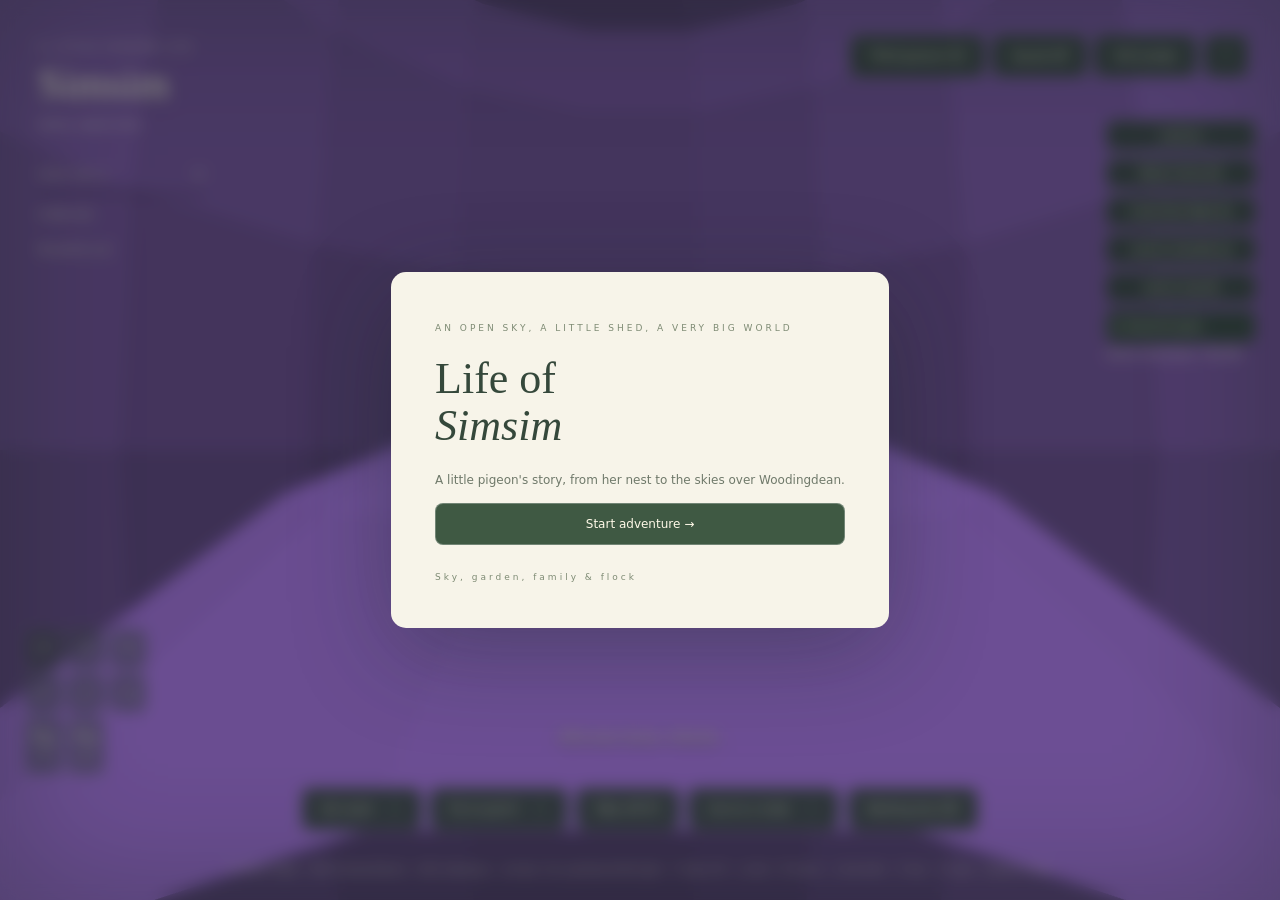
==== commit 706b5517: "Add Life of Simsim animated sky opening and step-by-step control tutorial" ====
--- a/simsims-little-shed/index.html
+++ b/simsims-little-shed/index.html
@@ -1,3 +1,22 @@
-<!doctype html><html lang="en"><head><meta charset="utf-8"><meta name="viewport" content="width=device-width,initial-scale=1"><title>Simsim · A little pigeon life</title><link rel="stylesheet" href="style.css"></head><body><canvas id="world" aria-label="First person 3D pigeon simulation" tabindex="0"></canvas><div class="vignette"></div><header><div><small>A LITTLE PIGEON LIFE</small><h1>Simsim</h1><span id="place">Home, sweet shed.</span></div><div class="topButtons"><button id="view">Third person [V]</button><button id="sound">Sound off</button><button id="full">Full screen</button><button id="help">?</button></div></header><aside><label>SEED BELLY <b id="seeds">0</b></label><div class="meter"><i id="belly"></i></div><span id="round">A little loaf</span><div id="bond">No partner yet</div><div id="flightStat"></div></aside><div id="extras"><button id="land">Land [L]</button><button id="home">Return home [R]</button><button id="shoulder">Land on shoulder [J]</button><button id="lapSeat">Land on lap [K]</button><details><summary>Sound &amp; saves</summary><button id="femaleLoad">Load Simsim coo</button><input id="femaleAudio" type="file" accept="audio/*,.m4a" hidden><button id="maleLoad">Load male reply (5s)</button><input id="maleAudio" type="file" accept="audio/*,.m4a" hidden><button id="backup">Export save</button><button id="restore">Import save</button><input id="saveFile" type="file" accept="application/json" hidden><label>Ambience <input id="ambience" type="range" min="0" max="1" step=".05" value=".3"></label><label>Effects <input id="effects" type="range" min="0" max="1" step=".05" value=".7"></label></details><small id="saveState">Checking save…</small></div><div id="crosshair">·</div><div id="target"></div><div id="toast" role="status">Welcome home, Simsim.</div><nav id="actions"><button id="eat">Eat seed <kbd>E</kbd></button><button id="perch">Fly to perch <kbd>P</kbd></button><button id="fly">Go to trap <kbd>F</kbd></button><button id="coo">Coo to a male <kbd>C</kbd></button><button id="nest">Nesting box <kbd>B</kbd></button></nav><div id="walk"><button data-key="arrowleft">↶</button><button data-key="w">↑</button><button data-key="arrowright">↷</button><button data-key="a">←</button><button data-key="s">↓</button><button data-key="d">→</button><button data-key="arrowup">Fly ↑</button><button data-key="arrowdown">Fly ↓</button></div><footer>W/S forward/back · A/D sideways · arrows: fly up/down/left/right · F take off · L land · R home · J shoulder · K lap · V view · drag to look</footer><div id="intro" class="modal"><section><small>WELCOME TO YOUR LITTLE WORLD</small><h2>Be a pigeon.<br>Take your time.</h2><p>You are Simsim. Waddle around your shed, share a coo with the flock, and watch the afternoon from a yellow perch.</p><p>Fly through the little trap to sit on the roof or explore Woodingdean freely. Use W/S forward/back, A/D sideways, and arrows up/down/left/right in flight. L lands on a nearby marked rooftop. R brings you home. Find a partner and build a family in your nesting box. Outside, explore the lawn, two stone stairways and patio; press L to land anywhere in the garden, or J/K to perch on the seated man's shoulder or lap when flying nearby.</p><div class="guide"><span><b>W A S D</b> Waddle</span><span><b>Drag / arrows</b> Look around</span><span><b>E · P · F · C · B</b> Little pigeon things</span></div><button id="start">Step into Simsim's world →</button><small class="note">Sound starts when you enter. You can mute it anytime.<br>Outdoor scenery is an interpretation, not an exact satellite reconstruction.<br>Progress saves in this browser. Export a save to move to another browser. Eggs hatch after 30 real minutes. Chicks stay in the nest for 24 real hours, then join the flock and wander. After a chick hatches, you can find another mate. Your active mate follows when you fly. Two successful coos form a partnership.</small></section></div><script src="game3d.js?v=family-v4"></script><script src="upgrade.js?v=family-v4"></script></body></html>
+<!doctype html><html lang="en"><head><meta charset="utf-8"><meta name="viewport" content="width=device-width,initial-scale=1"><title>Simsim · A little pigeon life</title><link rel="stylesheet" href="style.css"></head><body><canvas id="world" aria-label="First person 3D pigeon simulation" tabindex="0"></canvas><div class="vignette"></div><header><div><small>A LITTLE PIGEON LIFE</small><h1>Simsim</h1><span id="place">Home, sweet shed.</span></div><div class="topButtons"><button id="view">Third person [V]</button><button id="sound">Sound off</button><button id="full">Full screen</button><button id="help">?</button></div></header><aside><label>SEED BELLY <b id="seeds">0</b></label><div class="meter"><i id="belly"></i></div><span id="round">A little loaf</span><div id="bond">No partner yet</div><div id="flightStat"></div></aside><div id="extras"><button id="land">Land [L]</button><button id="home">Return home [R]</button><button id="flockFlight">Invite flock flight [G]</button><button id="shoulder">Land on shoulder [J]</button><button id="lapSeat">Land on lap [K]</button><details><summary>Sound &amp; saves</summary><button id="femaleLoad">Load Simsim coo</button><input id="femaleAudio" type="file" accept="audio/*,.m4a" hidden><button id="maleLoad">Load male reply (5s)</button><input id="maleAudio" type="file" accept="audio/*,.m4a" hidden><button id="backup">Export save</button><button id="restore">Import save</button><input id="saveFile" type="file" accept="application/json" hidden><label>Ambience <input id="ambience" type="range" min="0" max="1" step=".05" value=".3"></label><label>Effects <input id="effects" type="range" min="0" max="1" step=".05" value=".7"></label></details><small id="saveState">Checking save…</small></div><div id="crosshair">·</div><div id="target"></div><div id="toast" role="status">Welcome home, Simsim.</div><nav id="actions"><button id="eat">Eat seed <kbd>E</kbd></button><button id="perch">Fly to perch <kbd>P</kbd></button><button id="fly">Go to trap <kbd>F</kbd></button><button id="coo">Coo to a male <kbd>C</kbd></button><button id="nest">Nesting box <kbd>B</kbd></button></nav><div id="walk"><button data-key="arrowleft">↶</button><button data-key="w">↑</button><button data-key="arrowright">↷</button><button data-key="a">←</button><button data-key="s">↓</button><button data-key="d">→</button><button data-key="arrowup">Fly ↑</button><button data-key="arrowdown">Fly ↓</button></div><footer>G flock flight · W/S forward/back · A/D sideways · arrows: fly up/down/left/right · F take off · L land · R home · J shoulder · K lap · V view · drag to look</footer><div id="intro" class="modal">
+<section id="titleScreen" class="sky-screen">
+<div class="sky-cloud cloud-one"></div><div class="sky-cloud cloud-two"></div><div class="sky-cloud cloud-three"></div>
+<div class="sky-content"><small>AN OPEN SKY, A LITTLE SHED, A VERY BIG WORLD</small><h2>Life of<br><em>Simsim</em></h2><p>A little pigeon's story, from her nest to the skies over Woodingdean.</p>
+<button id="beginTutorial">Start adventure →</button><small>Sky, garden, family &amp; flock</small></div>
+</section>
+<section id="tutorialScreen" hidden><small>FLIGHT SCHOOL · THE BASICS</small><h2>Before you take flight…</h2>
+<p>Waddle around the shed, meet the flock, find a mate, and discover the garden and rooftops beyond. When you're ready, fly together!</p>
+<div class="tutorial-grid">
+<div><b>W A S D</b><span>Move forward, back and sideways</span></div>
+<div><b>Mouse / ← →</b><span>Look around and steer</span></div>
+<div><b>↑ ↓</b><span>Climb or descend while flying</span></div>
+<div><b>F / L / R</b><span>Take off / land / return home</span></div>
+<div><b>C / B / E</b><span>Coo / nesting box / eat seeds</span></div>
+<div><b>G</b><span>Invite the flock on a group flight</span></div>
+<div><b>J / K</b><span>Perch on Cowboy Hat Man's shoulder or lap</span></div>
+<div><b>V</b><span>Change camera view</span></div>
+</div>
+<button id="start">Let's fly! →</button><small class="note">Sound begins when you play. You can mute it at any time. Progress saves in this browser; your existing family stays saved. Outdoor scenery is a stylised interpretation.</small>
+</section></div><script src="game3d.js?v=sky-flock-v5"></script><script src="upgrade.js?v=sky-flock-v5"></script><script>document.getElementById("beginTutorial").onclick=()=>{document.getElementById("titleScreen").hidden=true;document.getElementById("tutorialScreen").hidden=false};</script></body></html>
 
 
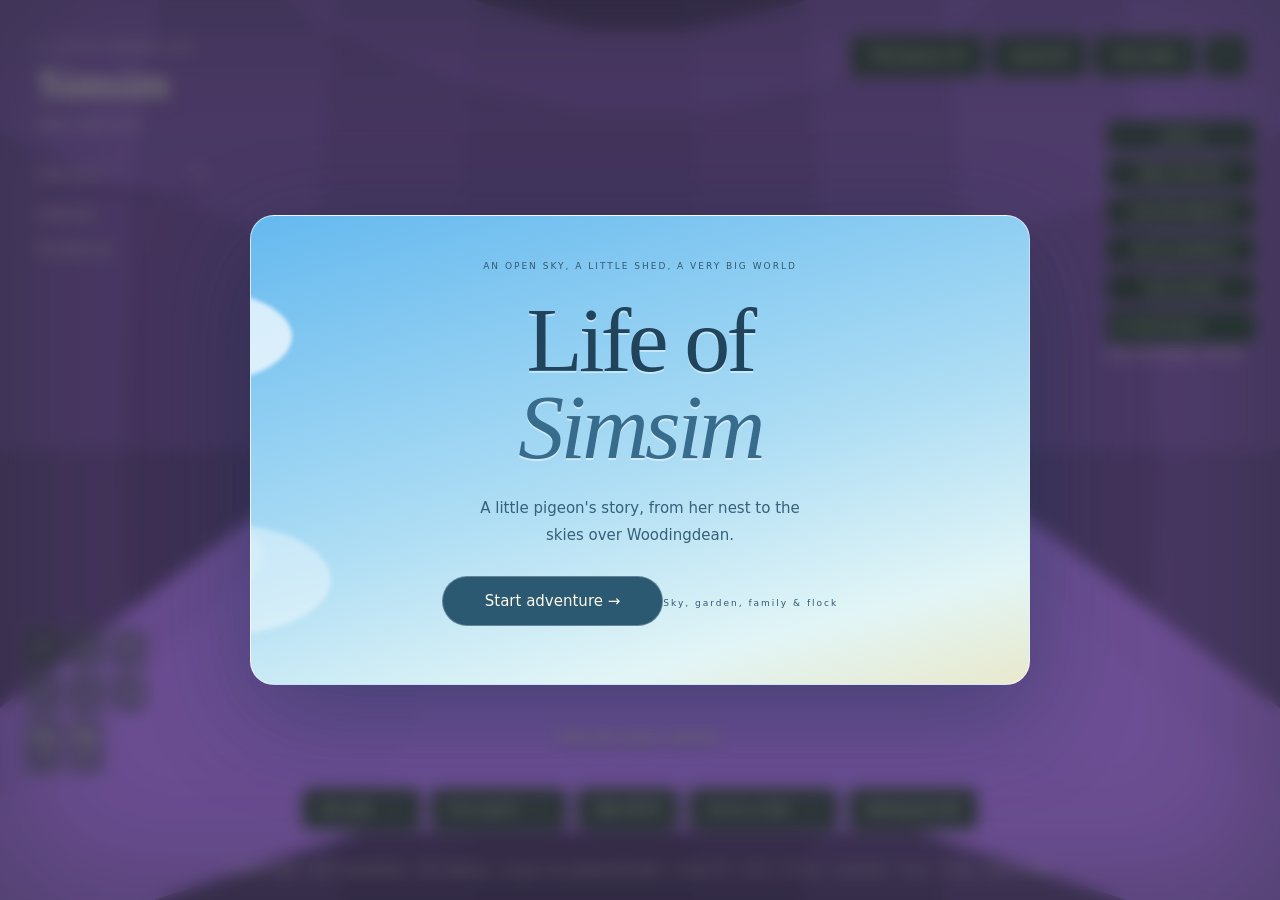
==== commit 0b134abb: "Land on real roofs, add daily feeding and a second pigeon loft" ====
--- a/simsims-little-shed/index.html
+++ b/simsims-little-shed/index.html
@@ -1,4 +1,4 @@
-<!doctype html><html lang="en"><head><meta charset="utf-8"><meta name="viewport" content="width=device-width,initial-scale=1"><title>Simsim · A little pigeon life</title><link rel="stylesheet" href="style.css"></head><body><canvas id="world" aria-label="First person 3D pigeon simulation" tabindex="0"></canvas><div class="vignette"></div><header><div><small>A LITTLE PIGEON LIFE</small><h1>Simsim</h1><span id="place">Home, sweet shed.</span></div><div class="topButtons"><button id="view">Third person [V]</button><button id="sound">Sound off</button><button id="full">Full screen</button><button id="help">?</button></div></header><aside><label>SEED BELLY <b id="seeds">0</b></label><div class="meter"><i id="belly"></i></div><span id="round">A little loaf</span><div id="bond">No partner yet</div><div id="flightStat"></div></aside><div id="extras"><button id="land">Land [L]</button><button id="home">Return home [R]</button><button id="flockFlight">Invite flock flight [G]</button><button id="shoulder">Land on shoulder [J]</button><button id="lapSeat">Land on lap [K]</button><details><summary>Sound &amp; saves</summary><button id="femaleLoad">Load Simsim coo</button><input id="femaleAudio" type="file" accept="audio/*,.m4a" hidden><button id="maleLoad">Load male reply (5s)</button><input id="maleAudio" type="file" accept="audio/*,.m4a" hidden><button id="backup">Export save</button><button id="restore">Import save</button><input id="saveFile" type="file" accept="application/json" hidden><label>Ambience <input id="ambience" type="range" min="0" max="1" step=".05" value=".3"></label><label>Effects <input id="effects" type="range" min="0" max="1" step=".05" value=".7"></label></details><small id="saveState">Checking save…</small></div><div id="crosshair">·</div><div id="target"></div><div id="toast" role="status">Welcome home, Simsim.</div><nav id="actions"><button id="eat">Eat seed <kbd>E</kbd></button><button id="perch">Fly to perch <kbd>P</kbd></button><button id="fly">Go to trap <kbd>F</kbd></button><button id="coo">Coo to a male <kbd>C</kbd></button><button id="nest">Nesting box <kbd>B</kbd></button></nav><div id="walk"><button data-key="arrowleft">↶</button><button data-key="w">↑</button><button data-key="arrowright">↷</button><button data-key="a">←</button><button data-key="s">↓</button><button data-key="d">→</button><button data-key="arrowup">Fly ↑</button><button data-key="arrowdown">Fly ↓</button></div><footer>G flock flight · W/S forward/back · A/D sideways · arrows: fly up/down/left/right · F take off · L land · R home · J shoulder · K lap · V view · drag to look</footer><div id="intro" class="modal">
+<!doctype html><html lang="en"><head><meta charset="utf-8"><meta name="viewport" content="width=device-width,initial-scale=1"><title>Simsim · A little pigeon life</title><link rel="stylesheet" href="style.css"></head><body><canvas id="world" aria-label="First person 3D pigeon simulation" tabindex="0"></canvas><div class="vignette"></div><header><div><small>A LITTLE PIGEON LIFE</small><h1>Simsim</h1><span id="place">Home, sweet shed.</span></div><div class="topButtons"><button id="view">Third person [V]</button><button id="sound">Sound off</button><button id="full">Full screen</button><button id="help">?</button></div></header><aside><label>SEED BELLY <b id="seeds">0</b></label><div class="meter"><i id="belly"></i></div><span id="round">A little loaf</span><div id="bond">No partner yet</div><div id="flightStat"></div></aside><div id="extras"><button id="land">Land [L]</button><button id="home">Return home [R]</button><button id="flockFlight">Invite flock flight [G]</button><button id="shoulder">Land on shoulder [J]</button><button id="lapSeat">Land on lap [K]</button><details><summary>Sound &amp; saves</summary><button id="femaleLoad">Load Simsim coo</button><input id="femaleAudio" type="file" accept="audio/*,.m4a" hidden><button id="maleLoad">Load male reply (5s)</button><input id="maleAudio" type="file" accept="audio/*,.m4a" hidden><button id="backup">Export save</button><button id="restore">Import save</button><input id="saveFile" type="file" accept="application/json" hidden><label>Ambience <input id="ambience" type="range" min="0" max="1" step=".05" value=".3"></label><label>Effects <input id="effects" type="range" min="0" max="1" step=".05" value=".7"></label><label>Music <input id="musicVolume" type="range" min="0" max="1" step=".05" value=".25"></label></details><small id="saveState">Checking save…</small></div><div id="crosshair">·</div><div id="target"></div><div id="toast" role="status">Welcome home, Simsim.</div><nav id="actions"><button id="eat">Eat seed <kbd>E</kbd></button><button id="perch">Fly to perch <kbd>P</kbd></button><button id="fly">Go to trap <kbd>F</kbd></button><button id="coo">Coo to a male <kbd>C</kbd></button><button id="nest">Nesting box <kbd>B</kbd></button></nav><div id="walk"><button data-key="arrowleft">↶</button><button data-key="w">↑</button><button data-key="arrowright">↷</button><button data-key="a">←</button><button data-key="s">↓</button><button data-key="d">→</button><button data-key="arrowup">Fly ↑</button><button data-key="arrowdown">Fly ↓</button></div><footer>G flock flight · W/S forward/back · A/D sideways · arrows: fly up/down/left/right · F take off · L land · R home · J shoulder · K lap · V view · drag to look</footer><div id="intro" class="modal">
 <section id="titleScreen" class="sky-screen">
 <div class="sky-cloud cloud-one"></div><div class="sky-cloud cloud-two"></div><div class="sky-cloud cloud-three"></div>
 <div class="sky-content"><small>AN OPEN SKY, A LITTLE SHED, A VERY BIG WORLD</small><h2>Life of<br><em>Simsim</em></h2><p>A little pigeon's story, from her nest to the skies over Woodingdean.</p>
@@ -10,13 +10,13 @@
 <div><b>W A S D</b><span>Move forward, back and sideways</span></div>
 <div><b>Mouse / ← →</b><span>Look around and steer</span></div>
 <div><b>↑ ↓</b><span>Climb or descend while flying</span></div>
-<div><b>F / L / R</b><span>Take off / land / return home</span></div>
+<div><b>F / L / R</b><span>Take off / land directly above a roof / return home</span></div>
 <div><b>C / B / E</b><span>Coo / nesting box / eat seeds</span></div>
 <div><b>G</b><span>Invite the flock on a group flight</span></div>
 <div><b>J / K</b><span>Perch on Cowboy Hat Man's shoulder or lap</span></div>
 <div><b>V</b><span>Change camera view</span></div>
 </div>
 <button id="start">Let's fly! →</button><small class="note">Sound begins when you play. You can mute it at any time. Progress saves in this browser; your existing family stays saved. Outdoor scenery is a stylised interpretation.</small>
-</section></div><script src="game3d.js?v=sky-flock-v5"></script><script src="upgrade.js?v=sky-flock-v5"></script><script>document.getElementById("beginTutorial").onclick=()=>{document.getElementById("titleScreen").hidden=true;document.getElementById("tutorialScreen").hidden=false};</script></body></html>
+</section></div><script src="game3d.js?v=roof-and-loft-v6"></script><script src="upgrade.js?v=roof-and-loft-v6"></script><script>document.getElementById("beginTutorial").onclick=()=>{document.getElementById("titleScreen").hidden=true;document.getElementById("tutorialScreen").hidden=false};</script></body></html>
 
 
--- a/simsims-little-shed/style.css
+++ b/simsims-little-shed/style.css
@@ -1,4 +1,24 @@
 *{box-sizing:border-box}html,body{width:100%;height:100%;margin:0;overflow:hidden;background:#abb9b4;color:#fff9e8;font-family:system-ui,sans-serif}#world{position:fixed;inset:0;width:100%;height:100%;display:block;touch-action:none;outline:none}.vignette{position:fixed;inset:0;pointer-events:none;box-shadow:inset 0 0 140px #17241c55}header{position:absolute;top:35px;left:38px;right:32px;display:flex;justify-content:space-between;pointer-events:none;text-shadow:0 2px 15px #0006}small{font-size:9px;letter-spacing:3px}h1{font-family:Georgia,serif;font-weight:400;font-size:43px;margin:5px 0}header span{font-size:11px;opacity:.8}.topButtons{display:flex;gap:7px;align-items:flex-start;pointer-events:auto}button{border:1px solid #fff4;background:#28382ed4;color:#fff9e8;backdrop-filter:blur(12px);border-radius:8px;padding:13px 18px;cursor:pointer;font:12px system-ui}button:hover{background:#596e4f}button:focus-visible{outline:3px solid #ead29b;outline-offset:3px}button:disabled{opacity:.55;cursor:default}aside{position:absolute;top:170px;left:38px;width:166px;text-shadow:0 1px 6px #0008}aside label{font-size:9px;letter-spacing:2px;display:flex;justify-content:space-between}.meter{height:4px;background:#0003;margin:12px 0 7px;border-radius:10px}.meter i{display:block;height:100%;background:#e3cd94;border-radius:10px;transition:width 1s}aside span,#bond,#flightStat{font-size:10px;line-height:1.7;opacity:.9}#bond{margin-top:18px}#crosshair{position:absolute;top:50%;left:50%;font-size:24px;pointer-events:none}#target{position:absolute;left:50%;top:54%;transform:translateX(-50%);text-align:center;font-size:12px;text-shadow:0 2px 6px #000;background:#23332799;border-radius:12px;padding:6px 12px;pointer-events:none}#target:empty{display:none}#toast{position:absolute;bottom:153px;left:50%;transform:translateX(-50%);text-align:center;max-width:600px;width:80%;font:italic 17px Georgia;text-shadow:0 2px 8px #000;pointer-events:none}nav{position:absolute;bottom:70px;left:50%;transform:translateX(-50%);display:flex;gap:8px;white-space:nowrap}kbd{font:9px system-ui;opacity:.6;border:1px solid #fff4;border-radius:3px;padding:2px 4px;margin-left:10px}footer{position:absolute;bottom:25px;width:100%;text-align:center;font-size:10px;letter-spacing:.5px;color:#fff9e8b3;pointer-events:none}.modal{position:absolute;inset:0;background:#14251d66;backdrop-filter:blur(8px);display:grid;place-items:center;padding:20px}.modal[hidden]{display:none}.modal section{max-width:510px;background:#f7f4e9;color:#35483b;padding:44px;border-radius:15px;box-shadow:0 24px 100px #12251d55}.modal small{color:#7e8b74}h2{font:44px/1.08 Georgia;margin:20px 0}.modal p{font-size:12px;line-height:1.8;color:#6f796a}.guide{display:grid;gap:9px;margin:24px 0;font-size:11px}.guide b{display:inline-block;width:155px}.modal button{width:100%;background:#3f5943;margin-bottom:20px}.note{display:block;font-size:8px!important;letter-spacing:0!important;line-height:1.8}#walk{position:absolute;bottom:125px;left:25px;display:grid;grid-template-columns:repeat(3,38px);gap:4px}#walk button{padding:10px 0;font-size:15px;background:#2c3c3066}@media(max-width:700px){header{top:20px;left:20px;right:15px}h1{font-size:32px}.topButtons button{padding:9px;font-size:10px}aside{left:20px;top:135px;width:130px}nav{bottom:44px;gap:4px;width:96%;flex-wrap:wrap;justify-content:center}nav button{padding:11px 9px;font-size:10px}kbd{display:none}footer{bottom:12px;font-size:8px}#toast{bottom:145px;font-size:14px;max-width:65%;left:63%}#walk{bottom:130px;left:15px;grid-template-columns:repeat(3,30px)}.modal section{padding:28px}h2{font-size:36px}}
 
 #extras{position:absolute;right:24px;top:120px;display:flex;flex-direction:column;gap:7px;width:150px}#extras button{padding:9px;font-size:10px}#extras label{font-size:10px;display:grid;gap:3px}#extras input[type=range]{width:100%;accent-color:#ddc995}#saveState{font-size:8px;letter-spacing:0}.topButtons{flex-wrap:wrap;justify-content:flex-end}#walk{grid-template-columns:repeat(3,38px)}@media(max-width:700px){#extras{top:170px;right:12px;width:115px}#extras button{padding:7px}#extras label{font-size:8px}aside{width:115px}nav{bottom:45px}footer{font-size:7px;padding:0 10px}.topButtons{max-width:200px}}
-#extras details{border:1px solid #fff3;border-radius:8px;background:#273b2ed9;padding:10px;backdrop-filter:blur(12px)}#extras summary{font-size:10px;cursor:pointer}#extras details button{width:100%;margin-top:7px}#extras details label{margin-top:10px}+#extras details{border:1px solid #fff3;border-radius:8px;background:#273b2ed9;padding:10px;backdrop-filter:blur(12px)}#extras summary{font-size:10px;cursor:pointer}#extras details button{width:100%;margin-top:7px}#extras details label{margin-top:10px}
+
+/* Life of Simsim: sky title followed by accessible flight-school tutorial. */
+#intro{z-index:40}
+#intro section[hidden]{display:none!important}
+#intro .sky-screen{position:relative;width:min(780px,96vw);max-width:780px;min-height:470px;overflow:hidden;border:1px solid #ffffff95;border-radius:24px;background:linear-gradient(165deg,#65b9ef 0%,#adddf4 53%,#e2f5f6 83%,#e9e9cc 100%);color:#20465b;box-shadow:0 30px 100px #102e4866;padding:38px;display:flex;align-items:center;justify-content:center;text-align:center}
+.sky-content{position:relative;z-index:2;width:min(460px,100%)}
+#intro .sky-screen h2{font:400 clamp(53px,9vw,92px)/.95 Georgia,serif;letter-spacing:-.04em;margin:24px 0;text-shadow:0 2px 0 #ffffff75;color:#20445c}
+#intro .sky-screen h2 em{font-style:italic;color:#376c8d}
+#intro .sky-screen p{font-size:15px;color:#35617a;max-width:350px;margin:0 auto 27px}
+#intro .sky-screen small{color:#315a72;letter-spacing:2px}
+#intro .sky-screen button{width:auto;padding:15px 42px;border-radius:99px;background:#2b5972;font-size:15px}
+.sky-cloud{position:absolute;z-index:1;left:-30%;height:65px;width:160px;background:#ffffffb5;border-radius:50%;filter:blur(2px);box-shadow:45px -25px 0 12px #ffffffb5,100px -5px 0 14px #ffffffb5;animation:cloudDrift 24s linear infinite}
+.cloud-one{top:20%;animation-duration:23s}.cloud-two{top:45%;animation-duration:35s;animation-delay:-12s;transform:scale(.7);opacity:.75}.cloud-three{top:72%;animation-duration:29s;animation-delay:-18s;transform:scale(1.2);opacity:.55}
+@keyframes cloudDrift{from{left:-50%}to{left:125%}}
+#tutorialScreen{max-height:90vh;overflow-y:auto;width:min(620px,96vw)}
+.tutorial-grid{display:grid;grid-template-columns:repeat(2,minmax(0,1fr));gap:9px;margin:18px 0}
+.tutorial-grid div{padding:12px;border:1px solid #d8dfd0;border-radius:9px;display:flex;flex-direction:column;gap:6px;font-size:12px}
+.tutorial-grid b{color:#344e45}.tutorial-grid span{font-size:11px;color:#6e7e73}
+@media(max-width:550px){#intro .sky-screen{min-height:440px;padding:24px}#tutorialScreen{padding:22px}.tutorial-grid{grid-template-columns:1fr;gap:6px}.tutorial-grid div{padding:8px}.tutorial-grid span{font-size:10px}}
+@media(prefers-reduced-motion:reduce){.sky-cloud{animation:none}}
